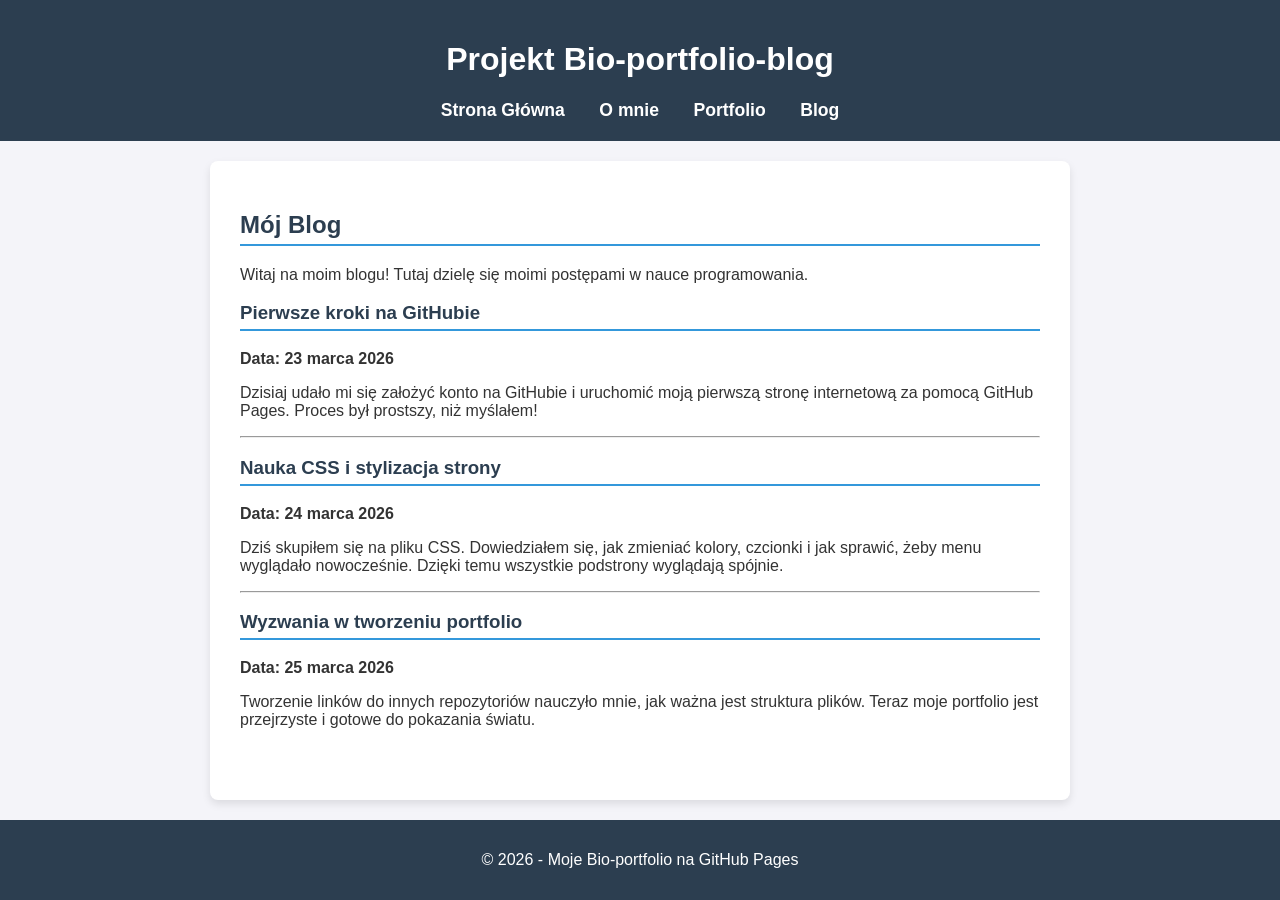
==== blog.html @ 4b3a5051 "Create blog.html" ====
<!DOCTYPE html>
<html lang="pl">
<head>
    <meta charset="UTF-8">
    <meta name="viewport" content="width=device-width, initial-scale=1.0">
    <title>Mój Blog</title>
    <link rel="stylesheet" href="style.css">
</head>
<body>

    <header>
        <h1>Projekt Bio-portfolio-blog</h1>
        <nav>
            <a href="index.html">Strona Główna</a>
            <a href="o-mnie.html">O mnie</a>
            <a href="portfolio.html">Portfolio</a>
            <a href="blog.html">Blog</a>
        </nav>
    </header>

    <main>
        <h2>Mój Blog</h2>
        <p>Witaj na moim blogu! Tutaj dzielę się moimi postępami w nauce programowania.</p>

        <article class="post">
            <h3>Pierwsze kroki na GitHubie</h3>
            <p><strong>Data: 23 marca 2026</strong></p>
            <p>Dzisiaj udało mi się założyć konto na GitHubie i uruchomić moją pierwszą stronę internetową za pomocą GitHub Pages. Proces był prostszy, niż myślałem!</p>
        </article>

        <hr>

        <article class="post">
            <h3>Nauka CSS i stylizacja strony</h3>
            <p><strong>Data: 24 marca 2026</strong></p>
            <p>Dziś skupiłem się na pliku CSS. Dowiedziałem się, jak zmieniać kolory, czcionki i jak sprawić, żeby menu wyglądało nowocześnie. Dzięki temu wszystkie podstrony wyglądają spójnie.</p>
        </article>

        <hr>

        <article class="post">
            <h3>Wyzwania w tworzeniu portfolio</h3>
            <p><strong>Data: 25 marca 2026</strong></p>
            <p>Tworzenie linków do innych repozytoriów nauczyło mnie, jak ważna jest struktura plików. Teraz moje portfolio jest przejrzyste i gotowe do pokazania światu.</p>
        </article>
    </main>

    <footer>
        <p>&copy; 2026 - Moje Bio-portfolio na GitHub Pages</p>
    </footer>

</body>
</html>
---- style.css ----
/* Podstawowe ustawienia strony */
body {
    font-family: 'Segoe UI', Tahoma, Geneva, Verdana, sans-serif;
    margin: 0;
    padding: 0;
    background-color: #f4f4f9;
    color: #333;
    display: flex;
    flex-direction: column;
    min-height: 100vh; /* Sprawia, że strona zajmuje co najmniej 100% wysokości okna */
}

/* Stylizacja nagłówka i menu */
header {
    background-color: #2c3e50;
    color: white;
    padding: 20px 0;
    text-align: center;
}

nav a {
    color: white;
    margin: 0 15px;
    text-decoration: none;
    font-weight: bold;
    font-size: 1.1em;
}

nav a:hover {
    color: #3498db; /* Kolor linku po najechaniu myszką */
}

/* Główny kontener na treść (O mnie, Portfolio, Blog) */
main {
    flex: 1; /* Wypycha stopkę na sam dół */
    padding: 30px;
    max-width: 800px; /* Maksymalna szerokość tekstu, żeby dobrze się czytało */
    margin: 20px auto; /* Wyśrodkowanie na ekranie */
    background-color: white;
    border-radius: 8px; /* Zaokrąglone rogi */
    box-shadow: 0 4px 8px rgba(0,0,0,0.1); /* Delikatny cień */
}

/* Stylizacja podtytułów */
h2, h3 {
    color: #2c3e50;
    border-bottom: 2px solid #3498db;
    padding-bottom: 5px;
}

/* Stylizacja stopki */
footer {
    background-color: #2c3e50;
    color: white;
    text-align: center;
    padding: 15px 0;
    margin-top: auto;
}
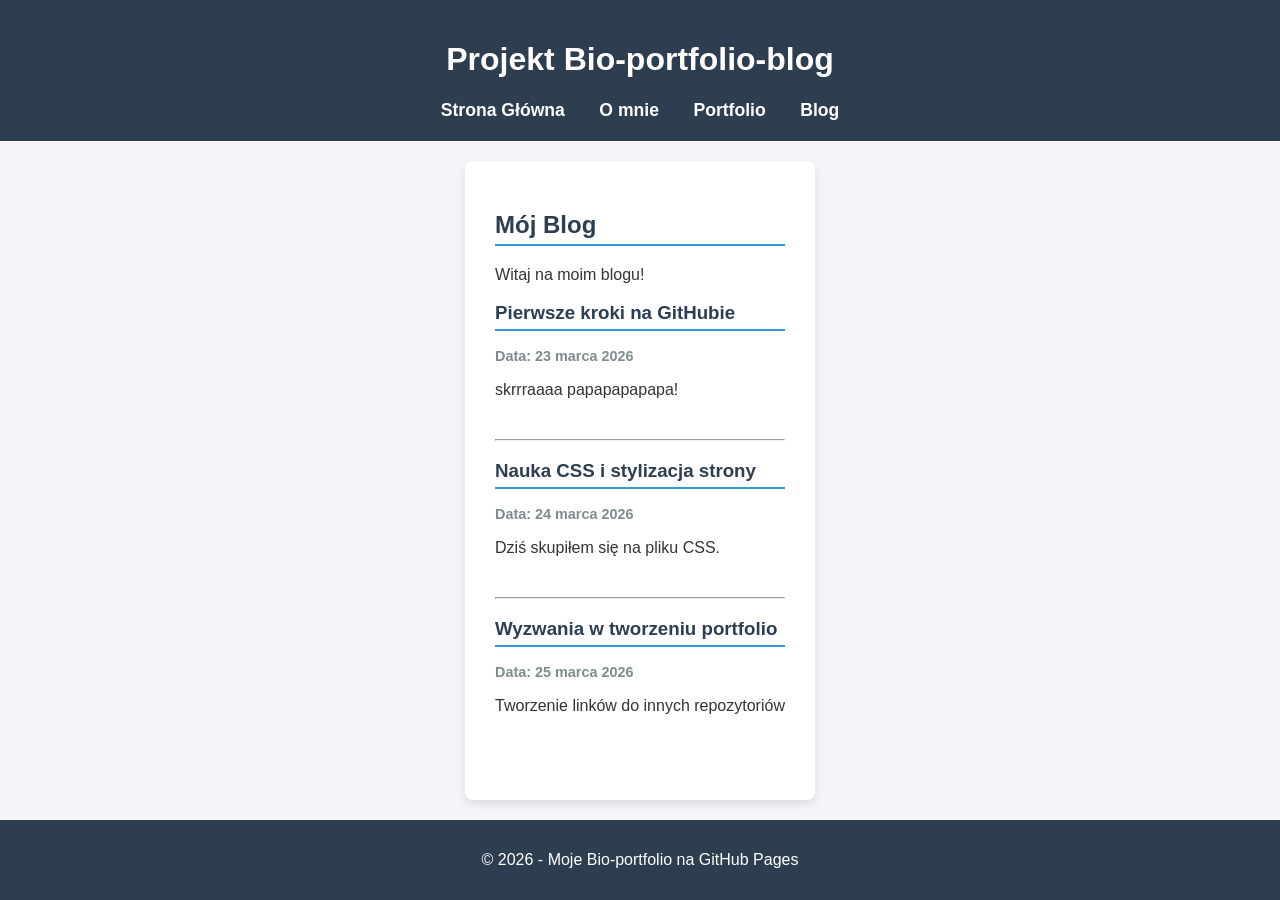
==== commit b068d288: "Update blog.html" ====
--- a/blog.html
+++ b/blog.html
@@ -20,12 +20,12 @@
 
     <main>
         <h2>Mój Blog</h2>
-        <p>Witaj na moim blogu! Tutaj dzielę się moimi postępami w nauce programowania.</p>
+        <p>Witaj na moim blogu!</p>
 
         <article class="post">
             <h3>Pierwsze kroki na GitHubie</h3>
             <p><strong>Data: 23 marca 2026</strong></p>
-            <p>Dzisiaj udało mi się założyć konto na GitHubie i uruchomić moją pierwszą stronę internetową za pomocą GitHub Pages. Proces był prostszy, niż myślałem!</p>
+            <p>skrrraaaa papapapapapa!</p>
         </article>
 
         <hr>
@@ -33,7 +33,7 @@
         <article class="post">
             <h3>Nauka CSS i stylizacja strony</h3>
             <p><strong>Data: 24 marca 2026</strong></p>
-            <p>Dziś skupiłem się na pliku CSS. Dowiedziałem się, jak zmieniać kolory, czcionki i jak sprawić, żeby menu wyglądało nowocześnie. Dzięki temu wszystkie podstrony wyglądają spójnie.</p>
+            <p>Dziś skupiłem się na pliku CSS.</p>
         </article>
 
         <hr>
@@ -41,7 +41,7 @@
         <article class="post">
             <h3>Wyzwania w tworzeniu portfolio</h3>
             <p><strong>Data: 25 marca 2026</strong></p>
-            <p>Tworzenie linków do innych repozytoriów nauczyło mnie, jak ważna jest struktura plików. Teraz moje portfolio jest przejrzyste i gotowe do pokazania światu.</p>
+            <p>Tworzenie linków do innych repozytoriów</p>
         </article>
     </main>
 
--- a/style.css
+++ b/style.css
@@ -56,3 +56,15 @@
     padding: 15px 0;
     margin-top: auto;
 }
+.post {
+    margin-bottom: 40px;
+}
+
+.post h3 {
+    margin-bottom: 5px;
+}
+
+.post p strong {
+    color: #7f8c8d; /* Szary kolor dla daty */
+    font-size: 0.9em;
+}
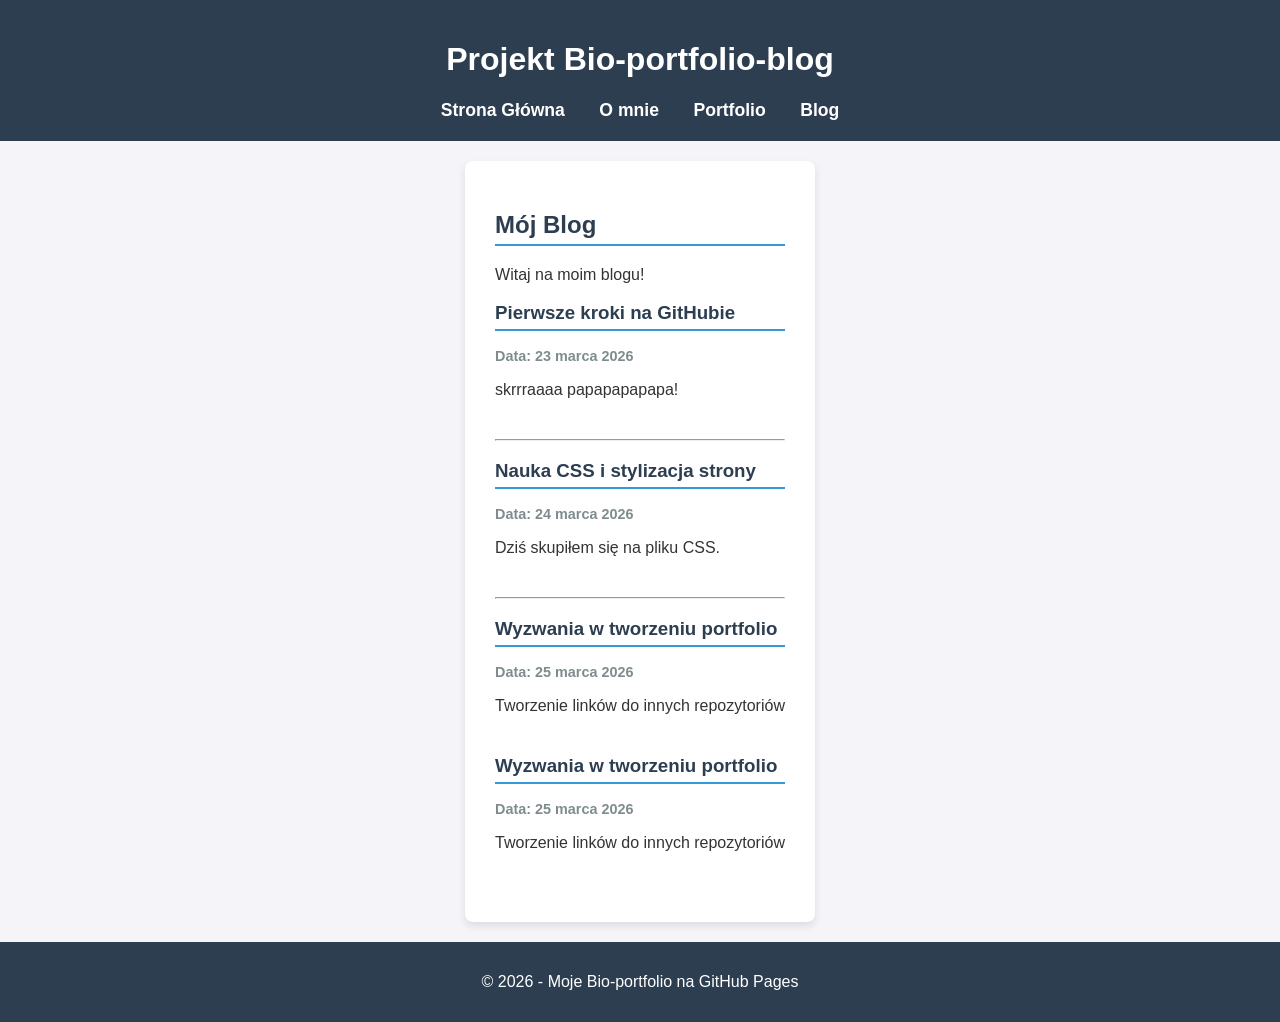
==== commit 331b07b7: "Update blog.html" ====
--- a/blog.html
+++ b/blog.html
@@ -43,6 +43,11 @@
             <p><strong>Data: 25 marca 2026</strong></p>
             <p>Tworzenie linków do innych repozytoriów</p>
         </article>
+        <article class="post">
+            <h3>Wyzwania w tworzeniu portfolio</h3>
+            <p><strong>Data: 25 marca 2026</strong></p>
+            <p>Tworzenie linków do innych repozytoriów</p>
+        </article>
     </main>
 
     <footer>
